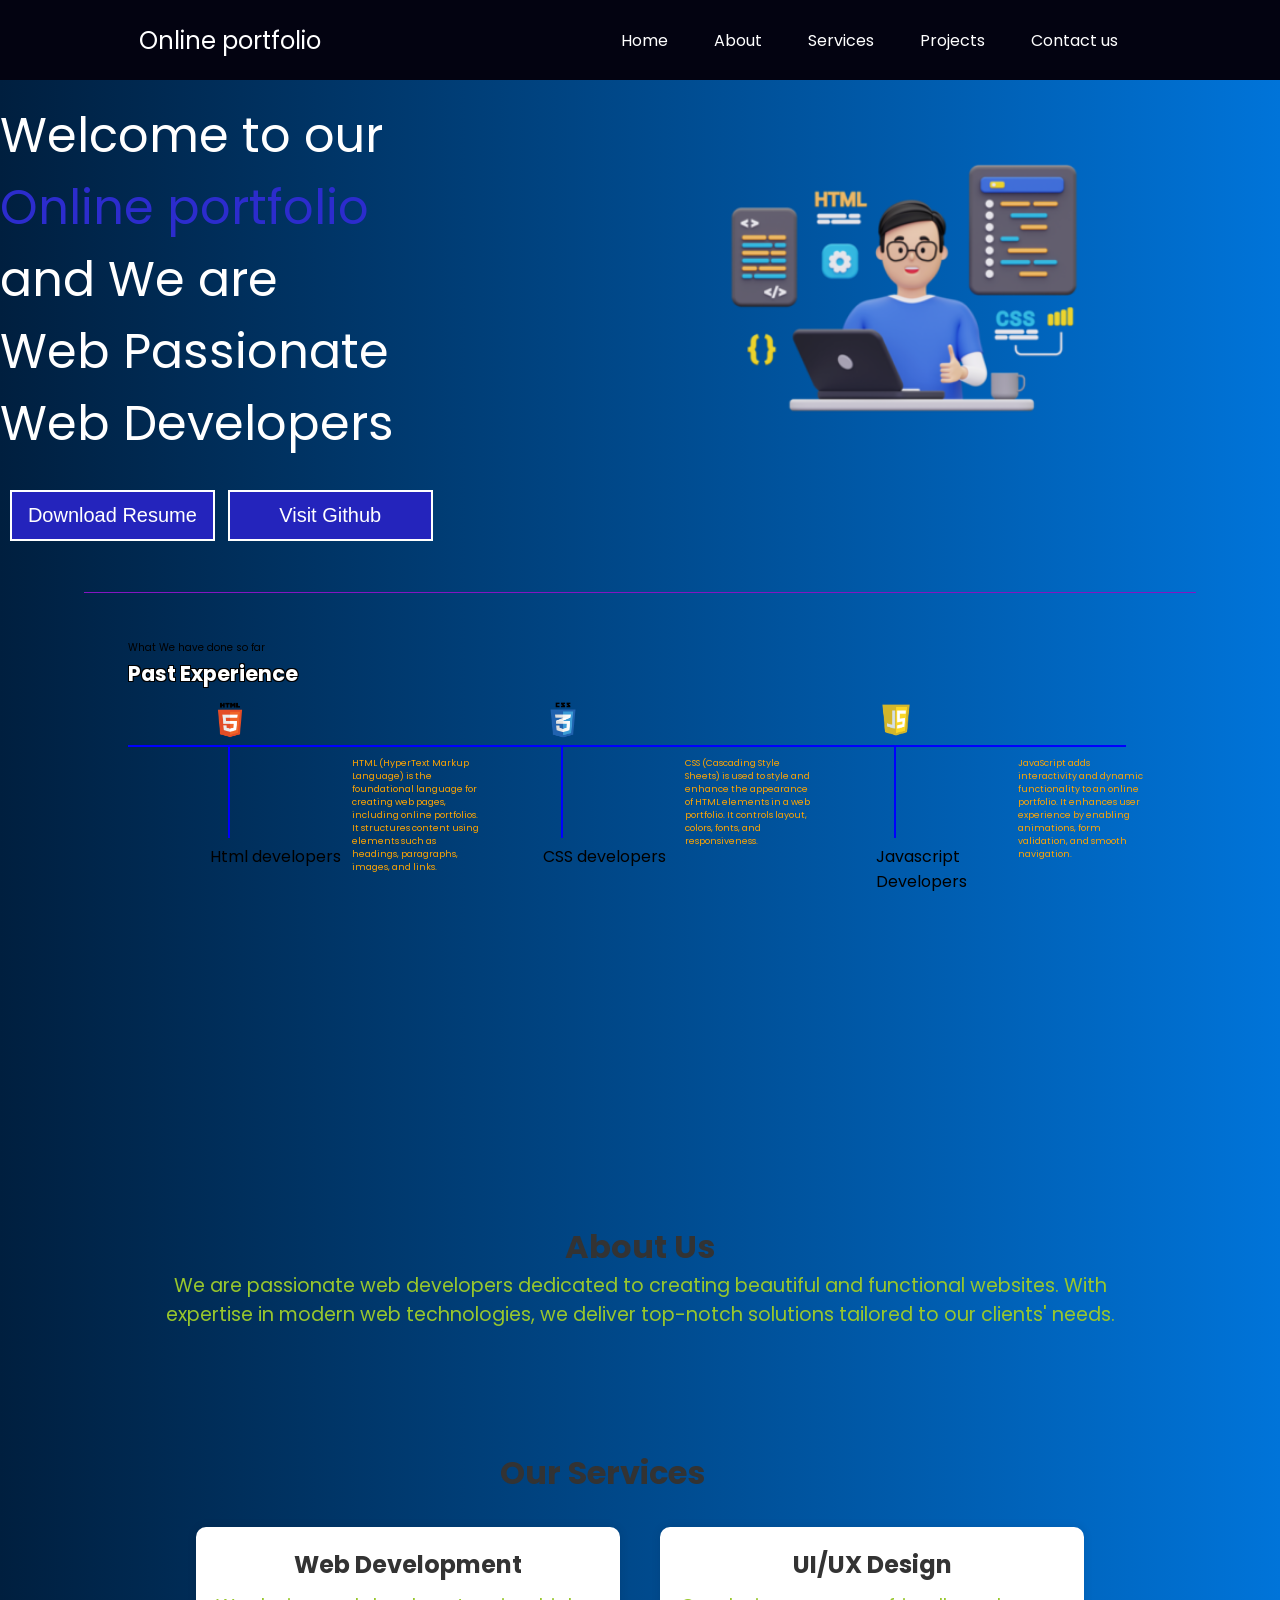
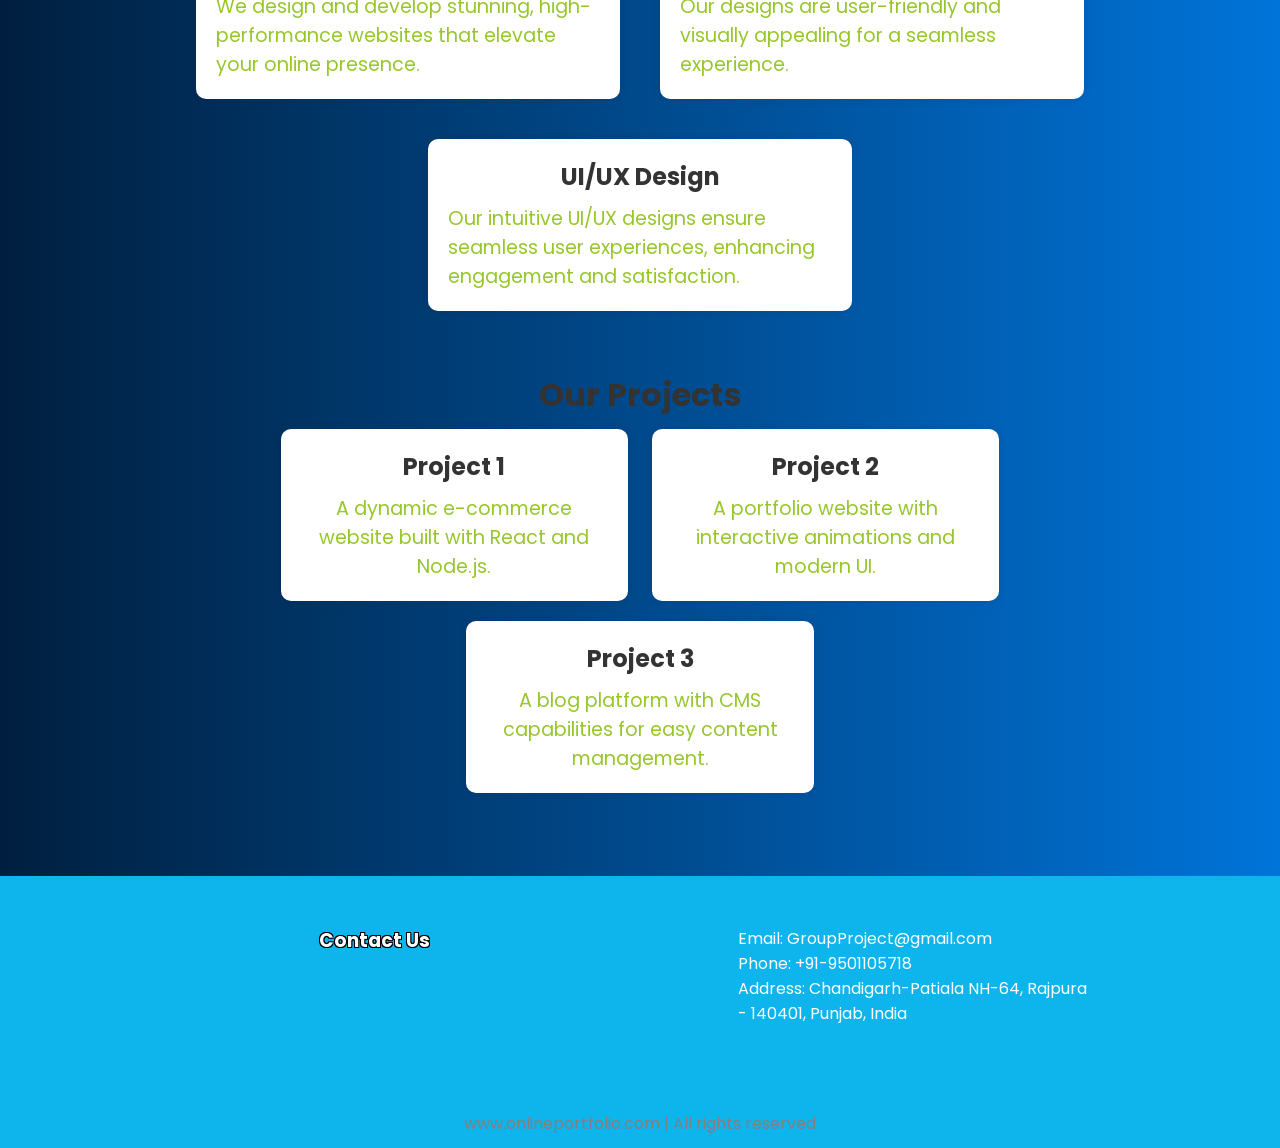
==== index.html @ 26e27894 "change texts" ====
<!DOCTYPE html>
<html lang="en">

<head>
    <meta charset="UTF-8">
    <meta name="viewport" content="width=device-width, initial-scale=1.0">
    <title>Online Portfolio</title>
    <link rel="preconnect" href="https://fonts.googleapis.com">
    <link rel="preconnect" href="https://fonts.gstatic.com" crossorigin>
    <link
        href="https://fonts.googleapis.com/css2?family=Poppins:ital,wght@0,100;0,200;0,300;0,400;0,500;0,600;0,700;0,800;0,900;1,100;1,200;1,300;1,400;1,500;1,600;1,700;1,800;1,900&display=swap"
        rel="stylesheet">
    <link rel="stylesheet" href="style.css">
</head>

<body>
    <header>
        <nav>
            <div class="left">Online portfolio</div>
            <div class="right">
                <ul>
                    <li><a href="/">Home</a></li>
                    <li><a href="#about">About</a></li>
                    <li><a href="#services">Services</a></li>
                    <li><a href="#projects">Projects</a></li>
                    <li><a href="#contact">Contact us</a></li>
                </ul>
            </div>
        </nav>
    </header>
    <main>
        <section class="firstsection">
            <div class="leftSection">
                Welcome to our<span class="purple"><br>Online portfolio</span>
                <div>and We are <br>Web Passionate</div>
                <div>Web Developers</div>
                <div class="buttons">
                    <button class="btn"><a href="https://drive.google.com/file/d/1esIyNjgpWP2Ru--4us0OOTh1DdO2abIN/view?usp=sharing">
                        Download Resume</a>
                    </button>
                    <button class="btn"><a href="https://github.com/">
                            Visit Github </a>
                    </button>
                </div>
            </div>
            <div class="RightSection">
                <img src="bg.webp" alt="">
            </div>
        </section>
        <hr>
        <section class="secondSection">
            <span class="text-grey">What We have done so far</span>
            <h1>Past Experience</h1>
            <div class="box">
                <div class="vertical">
                    <img class="image-top" src="html.png">
                    <div class="vertical-title">Html developers</div>
                </div>
                <div class="vertical-desc">
                    HTML (HyperText Markup Language) is the foundational language for creating web pages, including
                    online portfolios. It structures content using elements such as headings, paragraphs, images, and
                    links.
                </div>
                <div class="vertical">
                    <img class="image-top" src="CSS.png">
                    <div class="vertical-title">CSS developers</div>
                </div>
                <div class="vertical-desc">
                    CSS (Cascading Style Sheets) is used to style and enhance the appearance of HTML elements in a web
                    portfolio. It controls layout, colors, fonts, and responsiveness.
                </div>
                <div class="vertical">
                    <img class="image-top" src="Javascript.webp">
                    <div class="vertical-title">Javascript Developers</div>
                </div>
                <div class="vertical-desc">
                    JavaScript adds interactivity and dynamic functionality to an online portfolio. It enhances user
                    experience by enabling animations, form validation, and smooth navigation.
                </div>
            </div>
            </div>
        </section>
        <section id="about">
            <div class="about-container">
                <h2>About Us</h2>
                <p>We are passionate web developers dedicated to creating beautiful and functional websites. With expertise in modern web technologies, we deliver top-notch solutions tailored to our clients' needs.</p>
            </div>
        </section>
    
        <!-- Services Section -->
        <section id="services">
            <div class="service-container">
                <h2 class="service-h2">Our Services</h2>
                <div class="service-box">
                    <i class="fas fa-code"></i>
                    <h3>Web Development</h3>
                    <p>We design and develop stunning, high-performance websites that elevate your online presence.</p>
                </div>
                <div class="service-box">
                    <i class="fas fa-paint-brush"></i>
                    <h3>UI/UX Design</h3>
                    <p>Our designs are user-friendly and visually appealing for a seamless experience.</p>
                </div>
                <div class="service-box">
                    <i class="fas fa-paint-brush"></i>
                    <h3>UI/UX Design</h3>
                    <p>Our intuitive UI/UX designs ensure seamless user experiences, enhancing engagement and satisfaction.</p>
                </div>
            </div>
        </section>
        <section id="projects">
            <div class="projects-container">
                <h2>Our Projects</h2>
                <div class="project-box">
                    <h3>Project 1</h3>
                    <p>A dynamic e-commerce website built with React and Node.js.</p>
                </div>
                <div class="project-box">
                    <h3>Project 2</h3>
                    <p>A portfolio website with interactive animations and modern UI.</p>
                </div>
                <div class="project-box">
                    <h3>Project 3</h3>
                    <p>A blog platform with CMS capabilities for easy content management.</p>
                </div>
            </div>
        </section>
    </main>
    <footer>
        <section id="contact">
        <div class="footer">
            <div class="footer-first">
                <h3>Contact Us</h3>
            </div>
            <div class="footer-second">
                <div class="container">
                <ul>
                    <li>Email: GroupProject@gmail.com</li>
                    <li>Phone: +91-9501105718</li>
                    <li>Address: Chandigarh-Patiala NH-64,
                        Rajpura - 140401,
                        Punjab, India</li>
                </ul>
            </div>
        </div>
        </div>
        <div class="footer-rights">
            www.onlineportfolio.com | All rights reserved
        </div>
        </section>
    </footer>
</body>

</html>
---- style.css ----
* {
    margin: 0;
    padding: 0;
}

body {
    background: linear-gradient(to right, #001f3f, #0074D9);
    color: white;
    font-family: 'poppins', sans-serif;
    box-sizing: border-box;
    /*fixed the white line*/
}

nav {
    display: flex;
    justify-content: space-around;
    align-items: center;
    height: 80px;
    background-color: rgb(3, 3, 17);
}

nav ul {
    display: flex;
    justify-content: center;
}

nav ul li {
    list-style: none;
    margin: 0 23px;
}

nav ul li a {
    text-decoration: none;
    color: white;
}

nav ul li a:hover {
    color: lightblue;
    font-size: 1.05rem;
}

main hr {
    border: 0;
    background: rgb(132, 22, 192);
    height: 1.2px;
    margin: 40px 84px;
}

.left {
    font-size: 1.5rem;
    animation-name: animation;
    animation-duration: 4s;
    animation-iteration-count: infinite;
}

@keyframes animation {
    0% {
        background-color: lightblue;
    }

    25% {
        background-color: rgb(23, 231, 23);
    }

    50% {
        background-color: rgb(222, 222, 22);
    }

    100% {
        background-color: blue;
    }
}

.firstsection {
    display: flex;
    justify-content: space-around;
    margin: 20px 0;
    align-items: center;
}

.firstsection div {
    width: 80%;
    margin: 0px 0;
}

.leftSection {
    font-size: 3rem;
}

.leftSection .buttons {
    padding: 50px 0px;
    margin: -40px 10px;
}

.leftSection .btn {
    padding: 12px;
    background: rgb(36, 36, 188);
    color: white;
    border: 2px solid white;
    font-size: 20px;
    cursor: pointer;
    text-decoration: none;
    color: white;
    display: inline-block; /* Makes the link cover the whole button */
    width: 40%;
    height: 100%;
    transition: height 2s, width 2s;
}
.leftSection .btn a {
    text-decoration: none !important; /* Force removal of underline */
    color: white;
    display: block; /* Makes entire button clickable */
    width: 100%;
    height: 100%;
}
.leftSection .btn:hover {
    background-color: red;
    height: 100%;
    width: 40%;
}

.RightSection img {
    width: 70%;
    margin: 0px 40px;
    margin-top: -70px;
    transition: height 2s, width 2s;
}

.RightSection img:hover {
    height: 81%;
    width: 81%;
}

.purple {
    color: rgb(44, 44, 205);
}

.text-grey {
    color: black;
    font-size: x-small;
}

.secondSection {
    max-width: 80vw;
    margin: auto;
    height: 80vh;
}

.secondSection h1 {
    font-size: 1.3rem;
    color: white;
    text-shadow: -1px -1px 0 black,
        1px -1px 0 black,
        -1px 1px 0 black,
        1px 1px 0 black;
}

.secondSection .box {
    background: blue;
    width: 78vw;
    height: 2px;
    margin: 56px 0;
    display: flex;
}

.secondSection .vertical {
    height: 93px;
    width: 2px;
    background-color: blue;
    margin: 0px 100px;
}

.image-top {
    width: 40px;
    position: relative;
    top: -45px;
    left: -18px;
}

.vertical-title {
    position: relative;
    top: 52px;
    width: 150px;
    left: -18px;
    color: black;
}

.vertical-desc {
    position: relative;
    top: 12px;
    color: orange;
    width: 150px;
    font-size: 9px;
    left: 22px;
}
#about{
    padding: 20px;
    margin-top: -200px;
}
.about-container {
    width: 80%;
    margin: auto;
    text-align: center;
    padding: 50px 0;
}
h2{
    font-size: 2em;
    color: #333;
    ;
}
.service-h2{
    margin: 0px 500px;
    width: 500px;
}
.service-box h3 {
    font-size: 1.5em;
    font-weight: bold;
    color: #333; /* Ensure it's visible */
    text-align: center;
    margin-bottom: 10px;
}

p {
    font-size: 1.2em;
    color: #98c72c;
}
.service-container {
        display: flex;
        flex-wrap: wrap;
        justify-content: center;
        align-items: center;
        gap: 20px; /* Adds space between elements */
        margin-top: 50px; /* Adjust spacing */
    }
.service-box {
    display: inline-block;
    width: 30%;
    padding: 20px;
    background: #fff;
    box-shadow: 0 0 10px rgba(0, 0, 0, 0.1);
    margin: 10px;
    border-radius: 10px;
    transition: transform 0.3s ease, box-shadow 0.3s ease;
    transform: translateY(0); /* optional default */
}
.service-box:hover{
    transform: translateY(-10px);
    box-shadow: 0 8px 20px rgba(0, 0, 0, 0.15); /* optional for more effect */
}

#projects {
    display: flex;
    justify-content: center;
    align-items: center;
    gap: 20px;
}
.projects-container {
    width: 80%;
    margin: auto;
    text-align: center;
    padding: 50px 0;
}
.service-box i {
    font-size: 2em;
    color: #007bff;
}
.project-box {
    display: inline-block;
    width: 30%;
    padding: 20px;
    background: #fff;
    box-shadow: 0 0 10px rgba(0, 0, 0, 0.1);
    margin: 10px;
    border-radius: 10px;
    transition: transform 0.3s ease, box-shadow 0.3s ease;
    transform: translateY(0); /* optional default */
}
.project-box:hover{
    transform: translateY(-10px);
    box-shadow: 0 8px 20px rgba(0, 0, 0, 0.15); /* optional for more effect */
}
.project-box h3 {
    font-size: 1.5em;
    font-weight: bold;
    color: #333; /* Ensure it's visible */
    text-align: center;
    margin-bottom: 10px;
}
footer {
    background-color: rgb(14, 180, 236);
}

.footer {
    display: flex;
    margin: 23px 122px;
    justify-content: space-evenly;

}

.footer ul {
    list-style: none;
    width: 354px;
}

.footer>div {
    width: 223px;
    margin: 50px 0px;

}

footer .footer-rights {
    text-align: center;
    color: gray;
    padding: 12px 0px;
}

footer .footer-first {
    color: white;
    text-shadow: -1px -1px 0 black,
        1px -1px 0 black,
        -1px 1px 0 black,
        1px 1px 0 black;
}
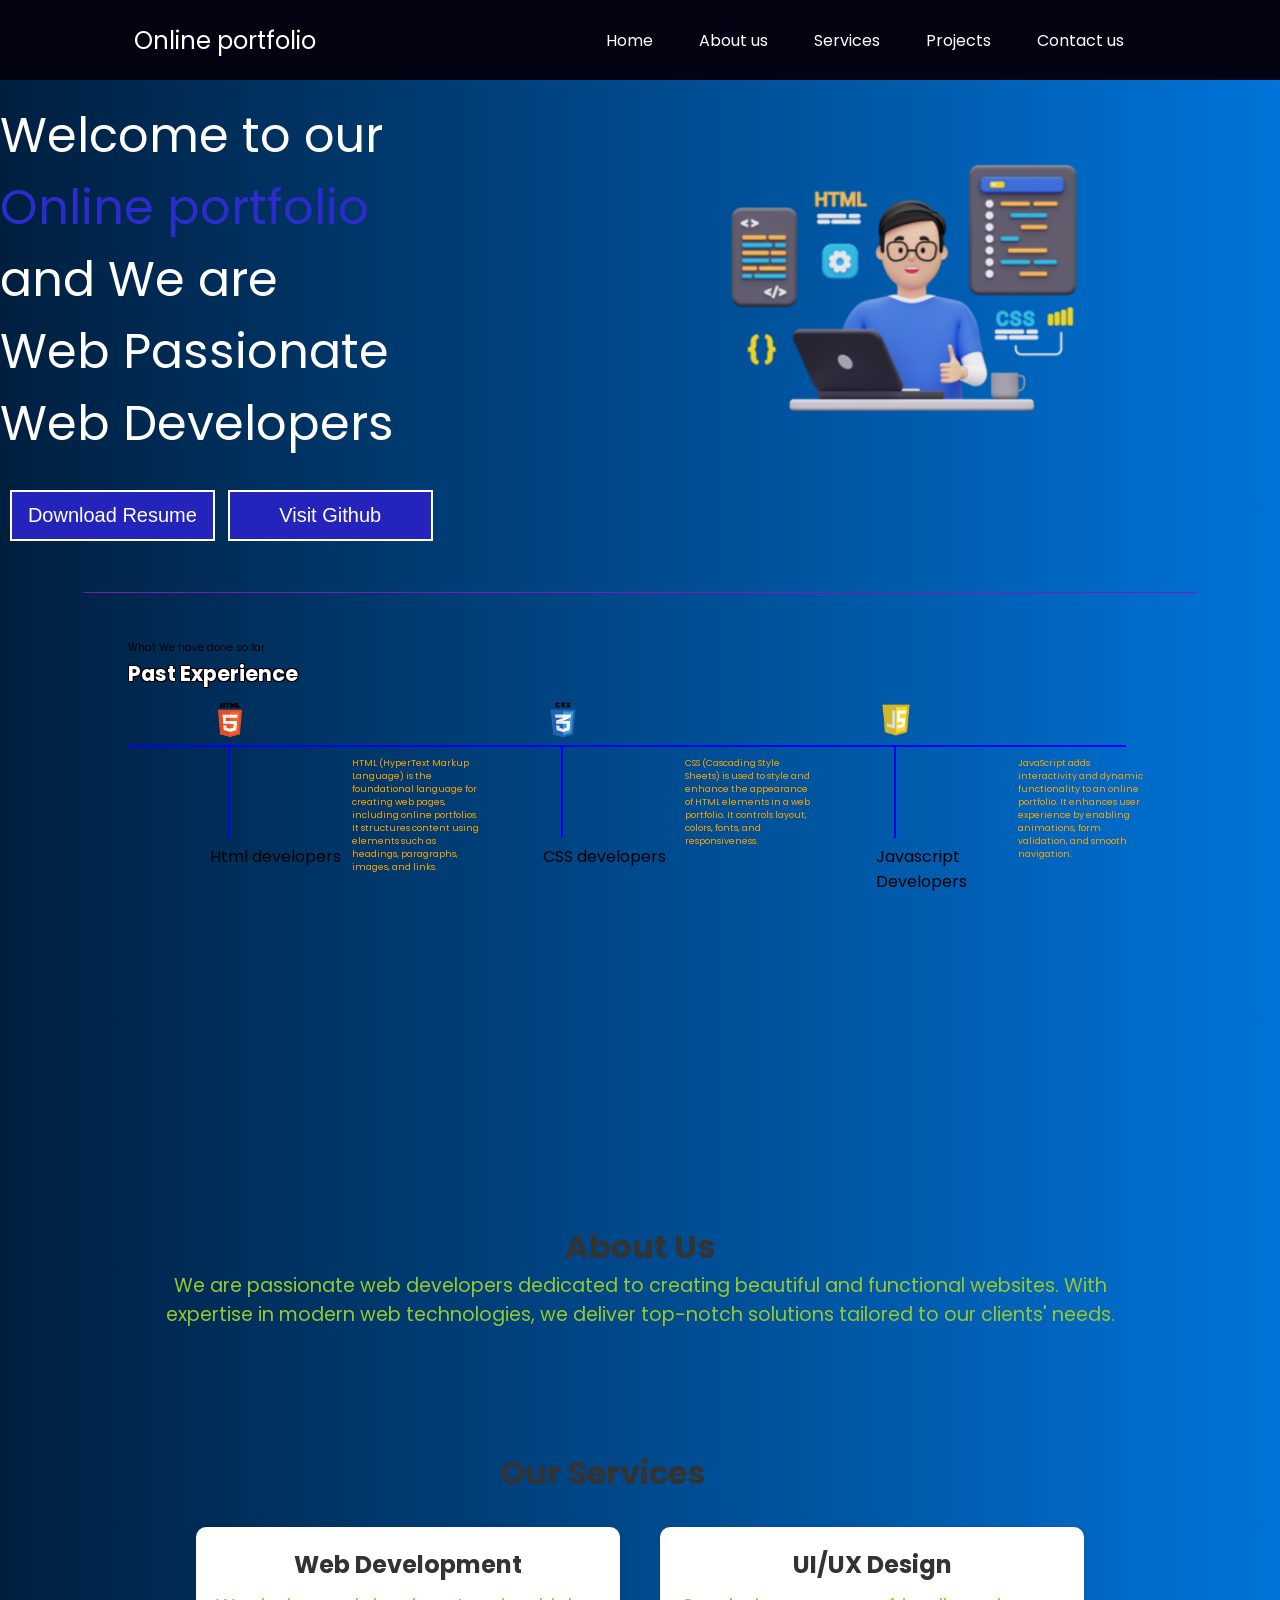
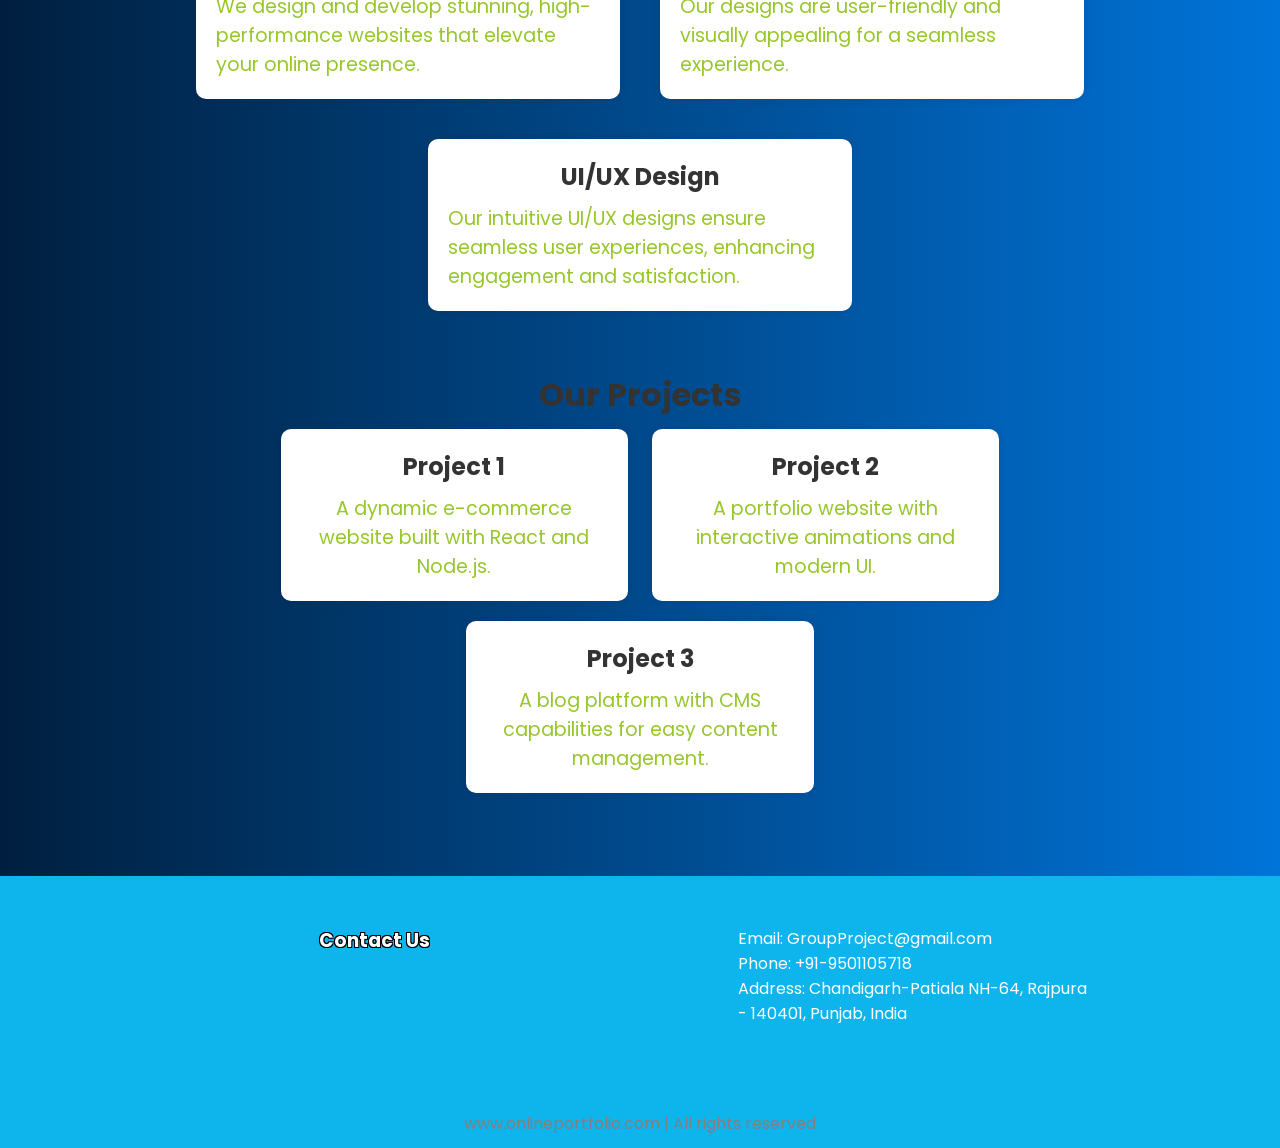
==== commit a94a880d: "chiragsharma's commit" ====
--- a/index.html
+++ b/index.html
@@ -20,7 +20,7 @@
             <div class="right">
                 <ul>
                     <li><a href="/">Home</a></li>
-                    <li><a href="#about">About</a></li>
+                    <li><a href="#about">About us</a></li>
                     <li><a href="#services">Services</a></li>
                     <li><a href="#projects">Projects</a></li>
                     <li><a href="#contact">Contact us</a></li>
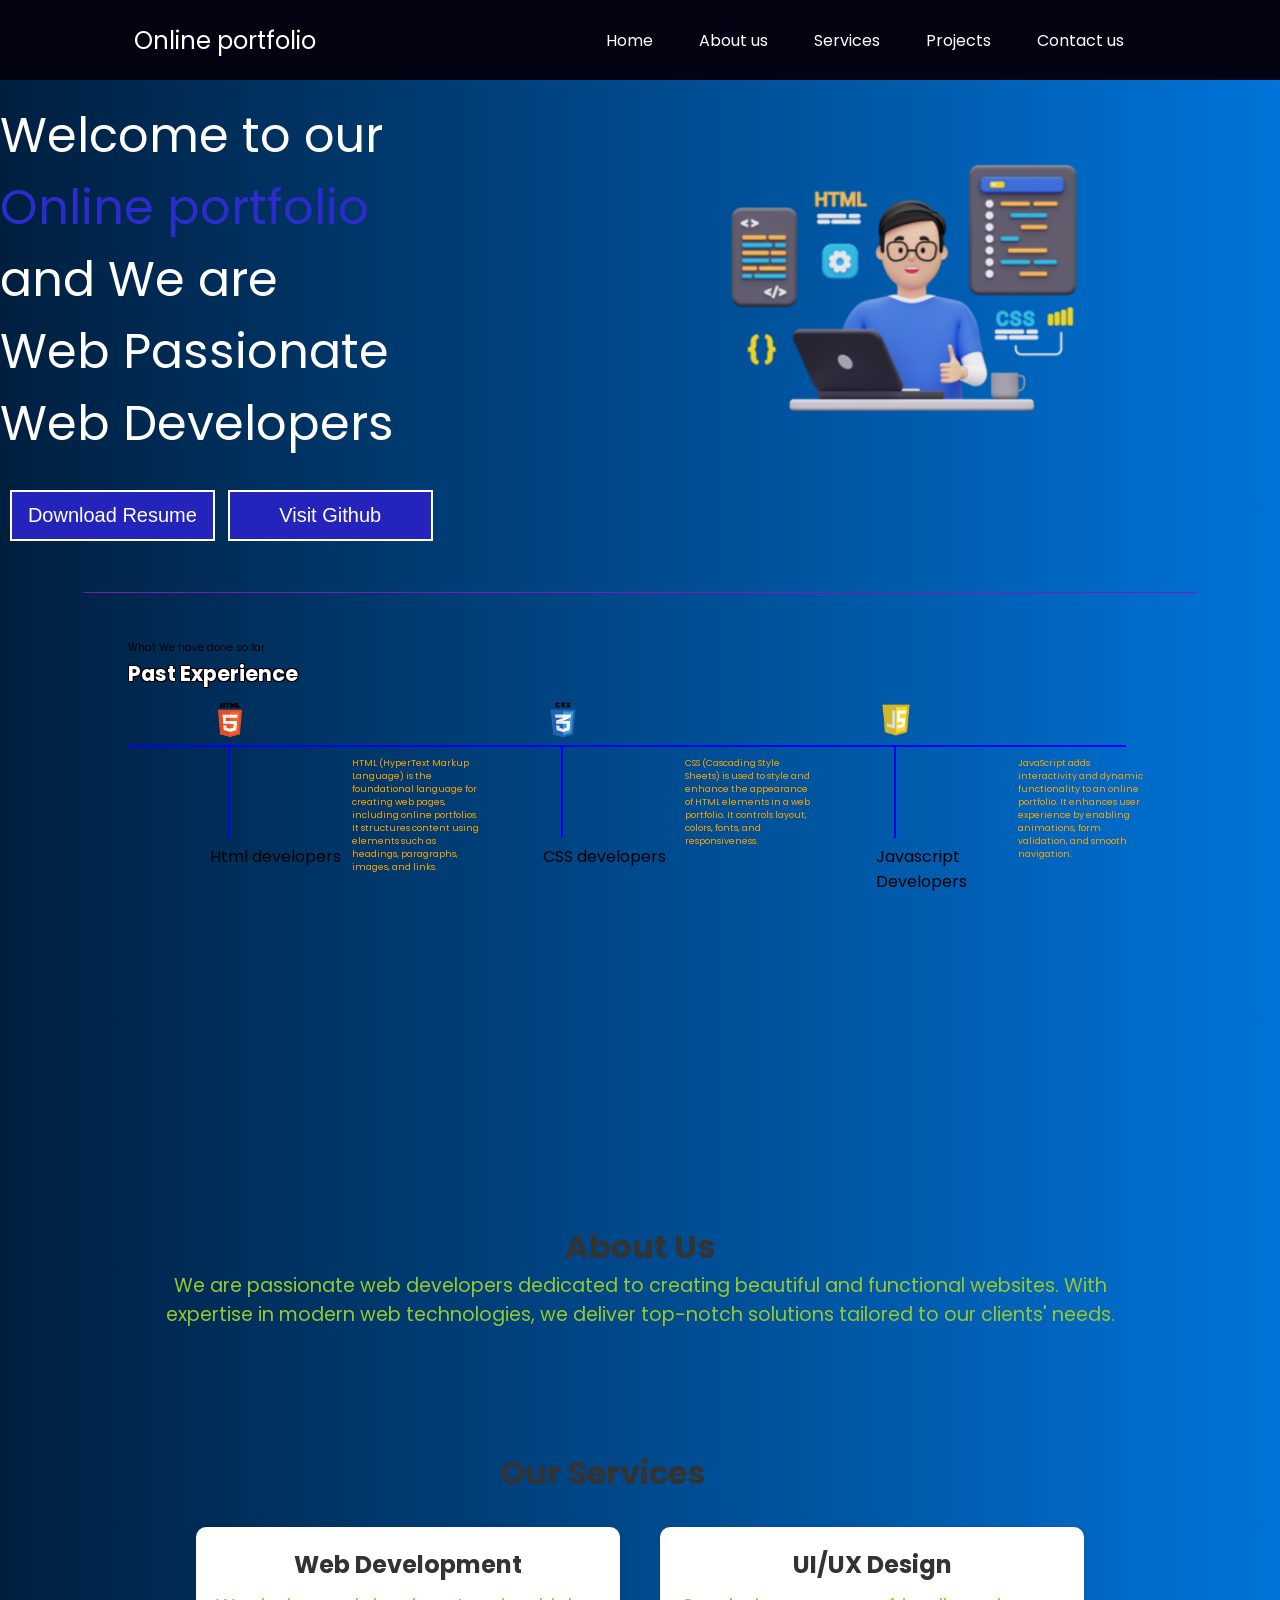
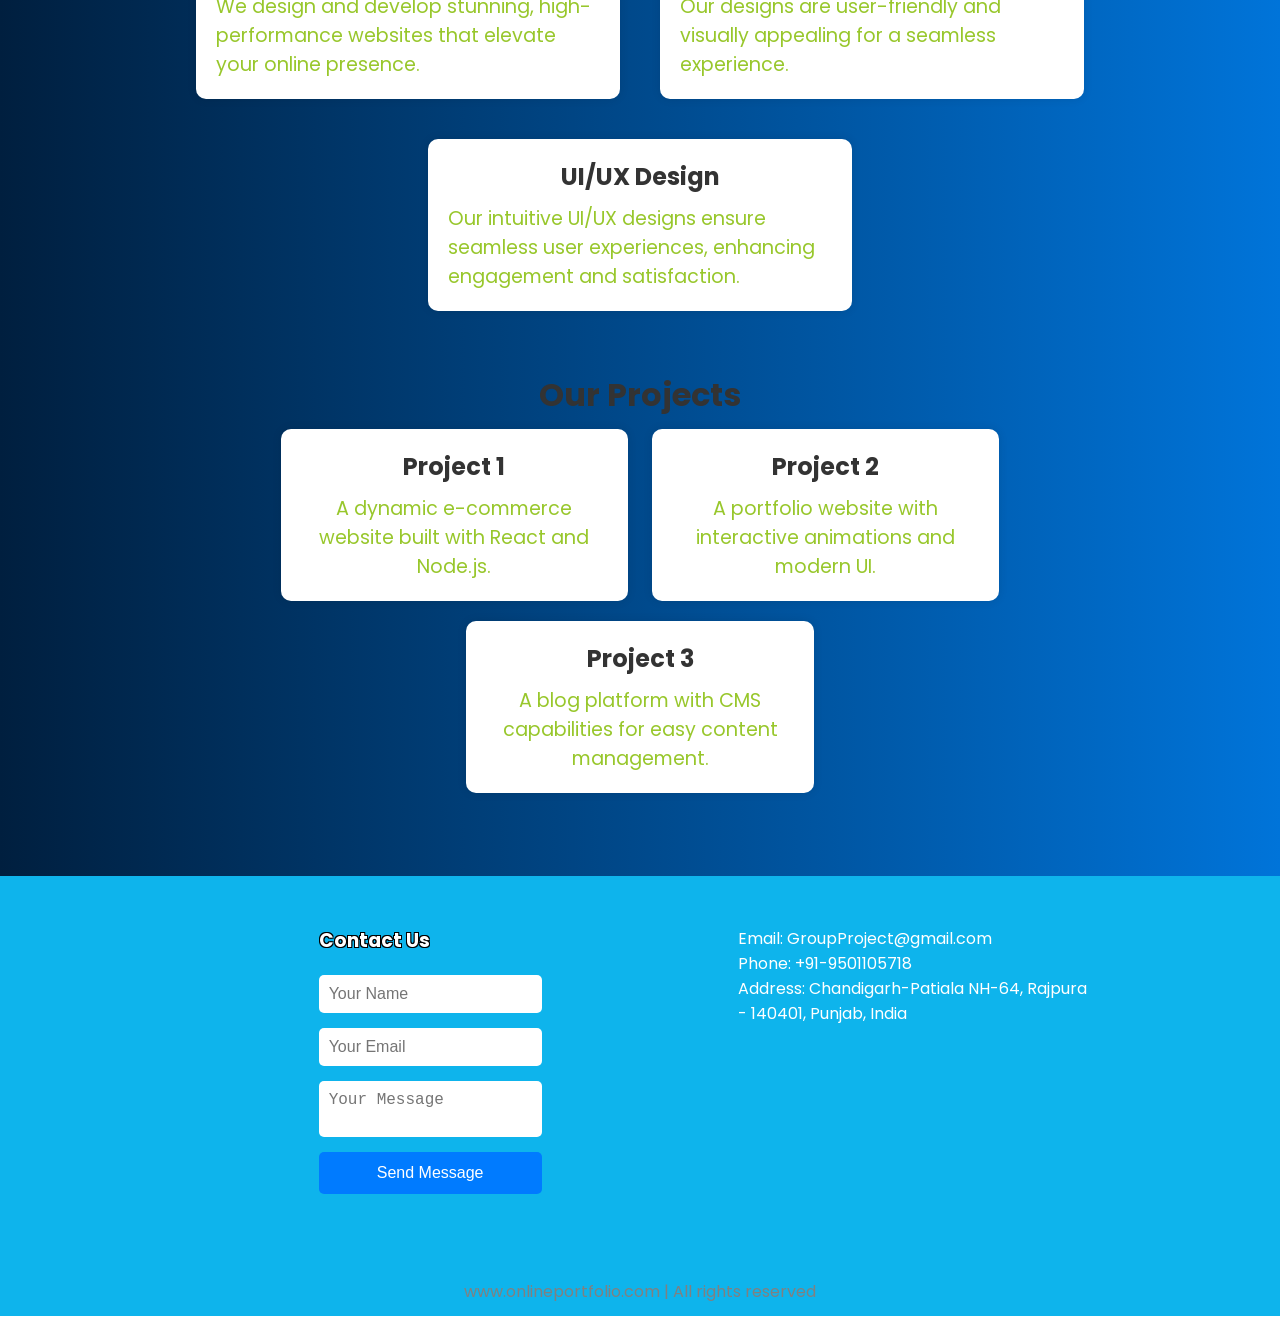
==== commit f1f8efff: "added contact form" ====
--- a/index.html
+++ b/index.html
@@ -128,27 +128,30 @@
     </main>
     <footer>
         <section id="contact">
-        <div class="footer">
-            <div class="footer-first">
-                <h3>Contact Us</h3>
+            <div class="footer">
+                <div class="footer-first">
+                    <h3>Contact Us</h3>
+                    <form id="contact-form">
+                        <input type="text" id="name" name="name" placeholder="Your Name" required>
+                        <input type="email" id="email" name="email" placeholder="Your Email" required>
+                        <textarea id="message" name="message" placeholder="Your Message" required></textarea>
+                        <button type="submit">Send Message</button>
+                    </form>
+                </div>
+                <div class="footer-second">
+                    <ul>
+                        <li>Email: GroupProject@gmail.com</li>
+                        <li>Phone: +91-9501105718</li>
+                        <li>Address: Chandigarh-Patiala NH-64, Rajpura - 140401, Punjab, India</li>
+                    </ul>
+                </div>
             </div>
-            <div class="footer-second">
-                <div class="container">
-                <ul>
-                    <li>Email: GroupProject@gmail.com</li>
-                    <li>Phone: +91-9501105718</li>
-                    <li>Address: Chandigarh-Patiala NH-64,
-                        Rajpura - 140401,
-                        Punjab, India</li>
-                </ul>
+            <div class="footer-rights">
+                www.onlineportfolio.com | All rights reserved
             </div>
-        </div>
-        </div>
-        <div class="footer-rights">
-            www.onlineportfolio.com | All rights reserved
-        </div>
         </section>
-    </footer>
+    </footer>    
+    <script src="script.js"></script>
 </body>
 
 </html>
--- a/style.css
+++ b/style.css
@@ -320,4 +320,34 @@
         1px -1px 0 black,
         -1px 1px 0 black,
         1px 1px 0 black;
-}+}
+#contact-form {
+    display: flex;
+    flex-direction: column;
+    gap: 15px;
+    margin-top: 20px;
+}
+
+#contact-form input,
+#contact-form textarea {
+    padding: 10px;
+    font-size: 1rem;
+    border-radius: 5px;
+    border: none;
+    resize: none;
+}
+
+#contact-form button {
+    padding: 12px;
+    background-color: #007BFF;
+    color: white;
+    border: none;
+    font-size: 1rem;
+    border-radius: 5px;
+    cursor: pointer;
+    transition: background-color 0.3s ease;
+}
+
+#contact-form button:hover {
+    background-color: #0056b3;
+}
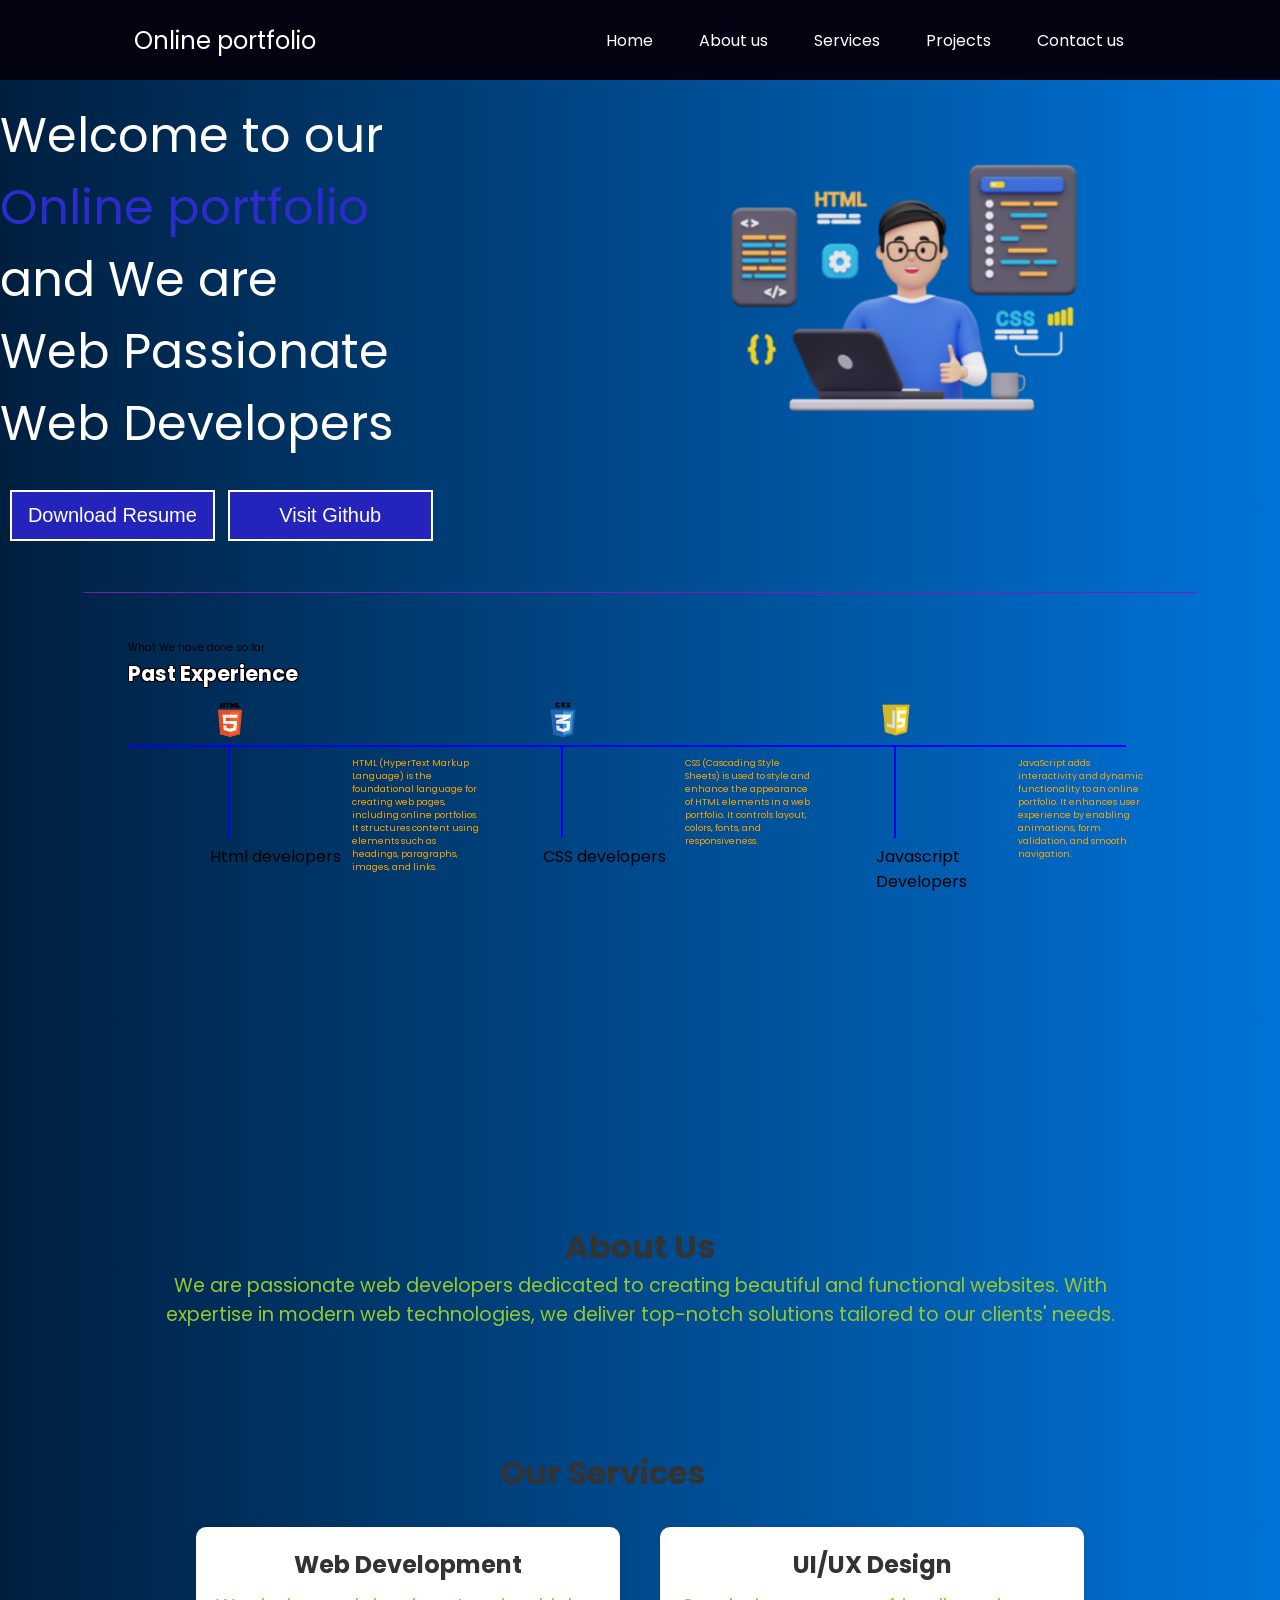
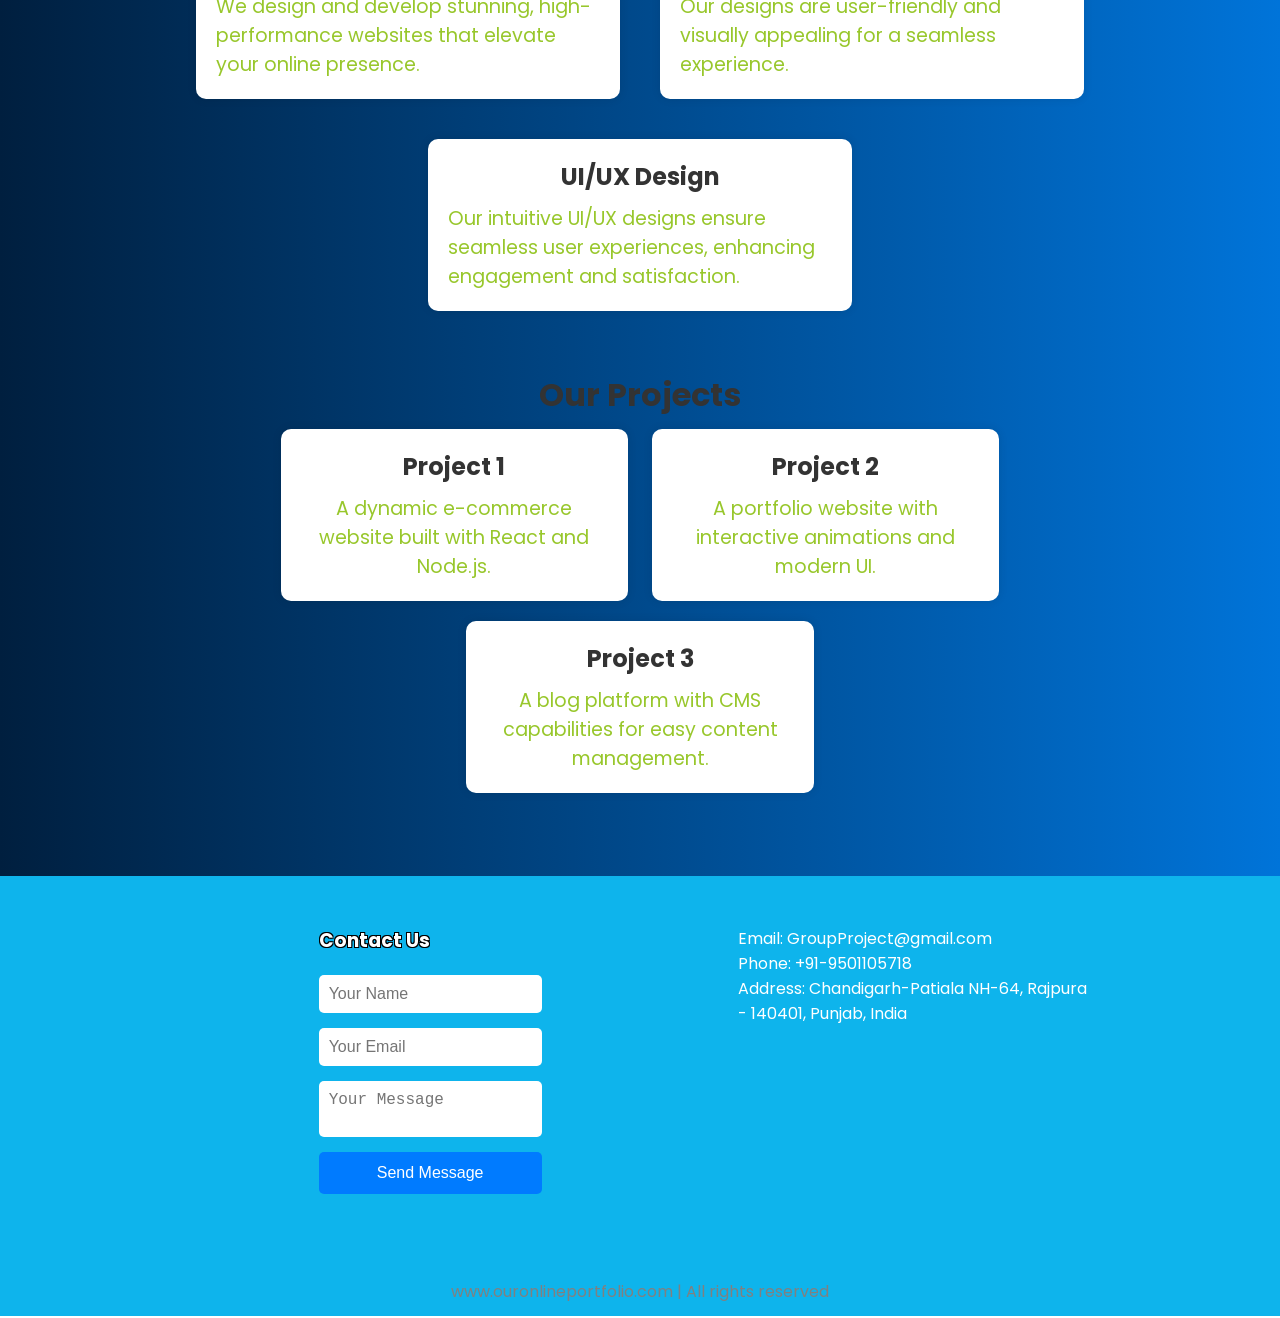
==== commit 879d8cd7: "change some text in footer section" ====
--- a/index.html
+++ b/index.html
@@ -147,7 +147,7 @@
                 </div>
             </div>
             <div class="footer-rights">
-                www.onlineportfolio.com | All rights reserved
+                www.ouronlineportfolio.com | All rights reserved
             </div>
         </section>
     </footer>    
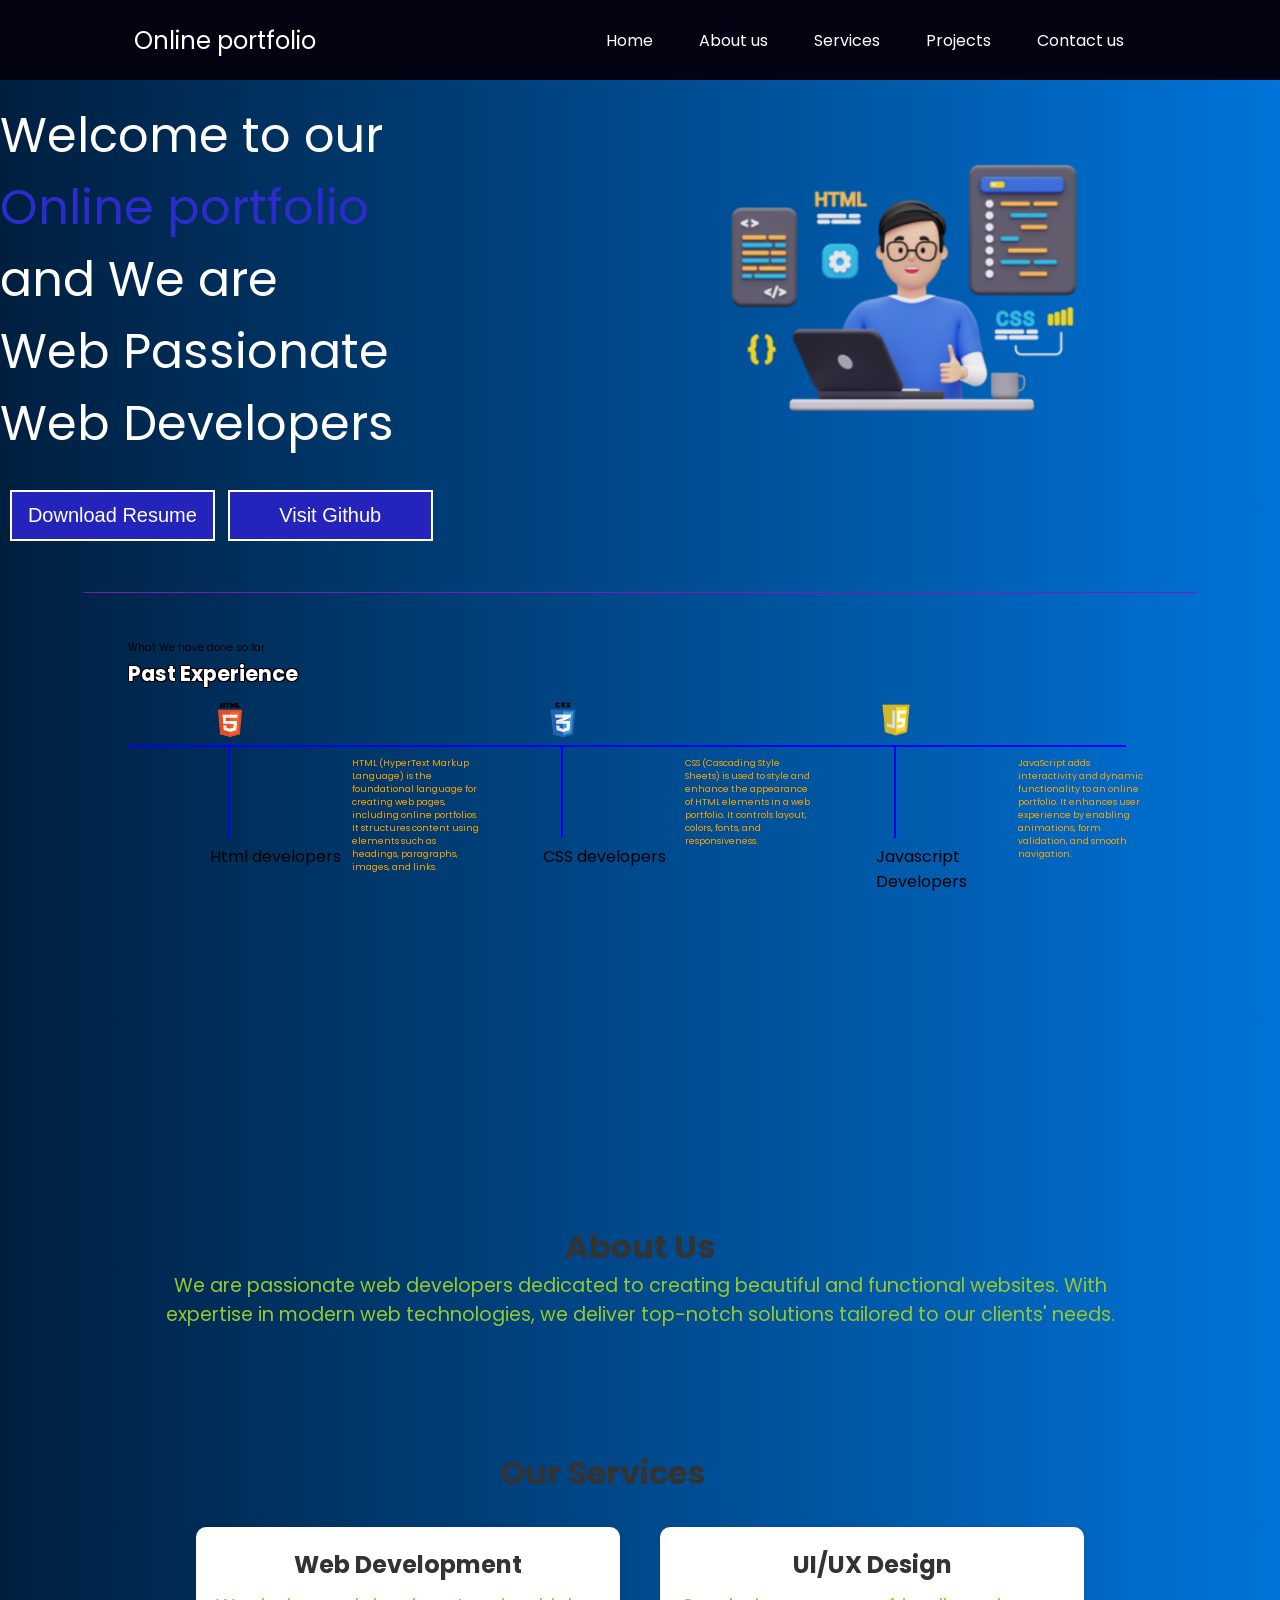
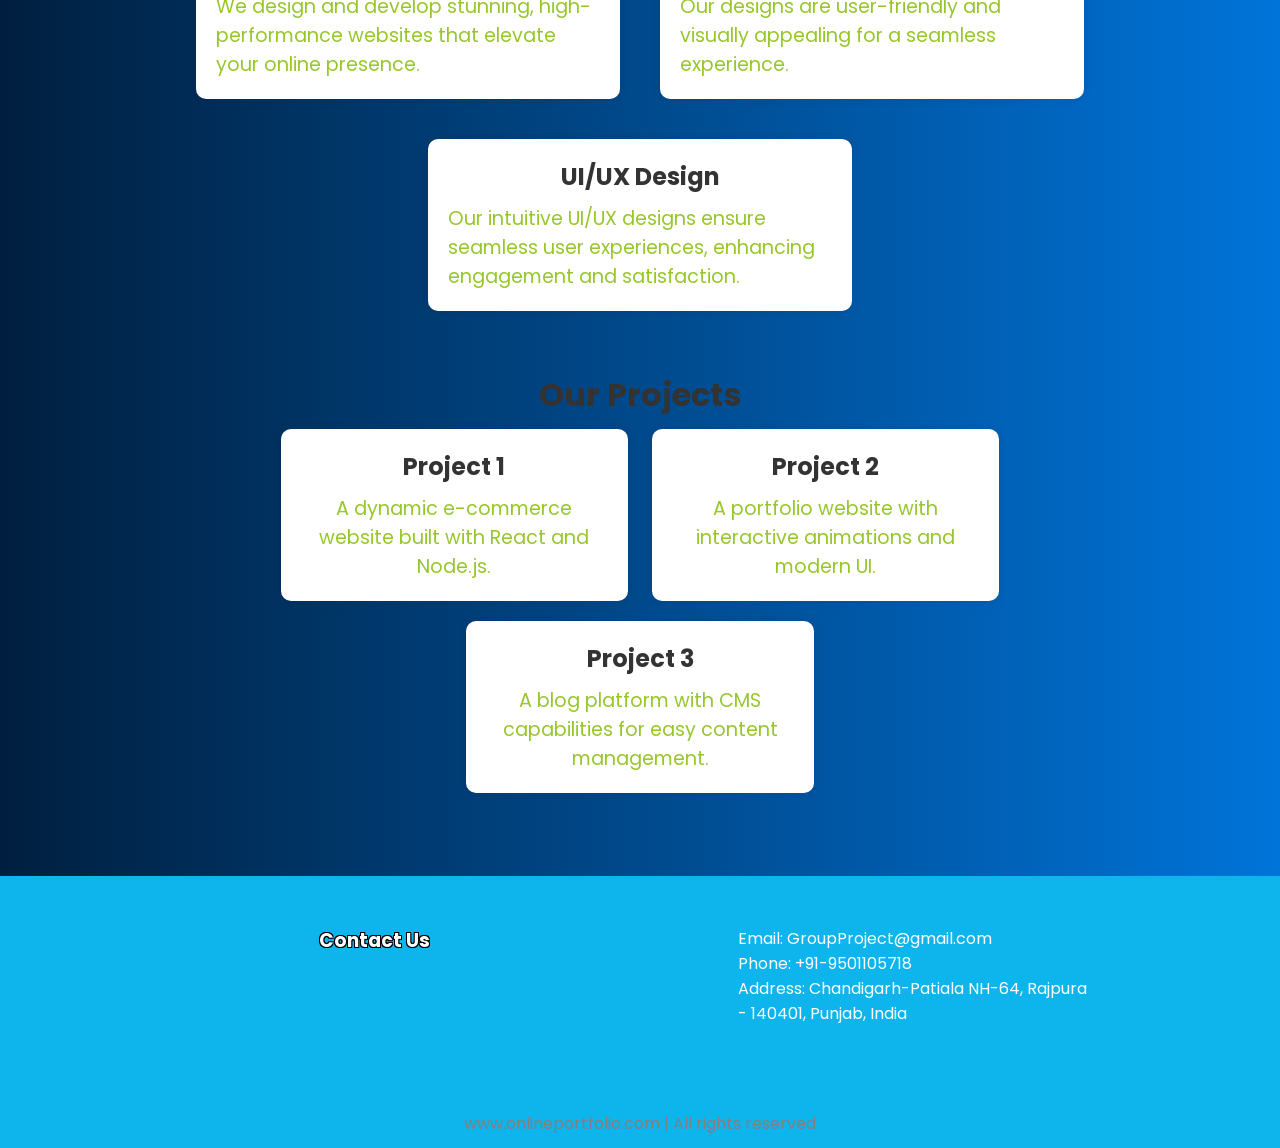
==== commit b3c669c5: "Update index.html" ====
--- a/index.html
+++ b/index.html
@@ -33,7 +33,7 @@
             <div class="leftSection">
                 Welcome to our<span class="purple"><br>Online portfolio</span>
                 <div>and We are <br>Web Passionate</div>
-                <div>Web Developers</div>
+                <div>Web Developers </div>
                 <div class="buttons">
                     <button class="btn"><a href="https://drive.google.com/file/d/1esIyNjgpWP2Ru--4us0OOTh1DdO2abIN/view?usp=sharing">
                         Download Resume</a>
@@ -128,30 +128,27 @@
     </main>
     <footer>
         <section id="contact">
-            <div class="footer">
-                <div class="footer-first">
-                    <h3>Contact Us</h3>
-                    <form id="contact-form">
-                        <input type="text" id="name" name="name" placeholder="Your Name" required>
-                        <input type="email" id="email" name="email" placeholder="Your Email" required>
-                        <textarea id="message" name="message" placeholder="Your Message" required></textarea>
-                        <button type="submit">Send Message</button>
-                    </form>
-                </div>
-                <div class="footer-second">
-                    <ul>
-                        <li>Email: GroupProject@gmail.com</li>
-                        <li>Phone: +91-9501105718</li>
-                        <li>Address: Chandigarh-Patiala NH-64, Rajpura - 140401, Punjab, India</li>
-                    </ul>
-                </div>
+        <div class="footer">
+            <div class="footer-first">
+                <h3>Contact Us</h3>
             </div>
-            <div class="footer-rights">
-                www.ouronlineportfolio.com | All rights reserved
+            <div class="footer-second">
+                <div class="container">
+                <ul>
+                    <li>Email: GroupProject@gmail.com</li>
+                    <li>Phone: +91-9501105718</li>
+                    <li>Address: Chandigarh-Patiala NH-64,
+                        Rajpura - 140401,
+                        Punjab, India</li>
+                </ul>
             </div>
+        </div>
+        </div>
+        <div class="footer-rights">
+            www.onlineportfolio.com | All rights reserved
+        </div>
         </section>
-    </footer>    
-    <script src="script.js"></script>
+    </footer>
 </body>
 
-</html>+</html>
